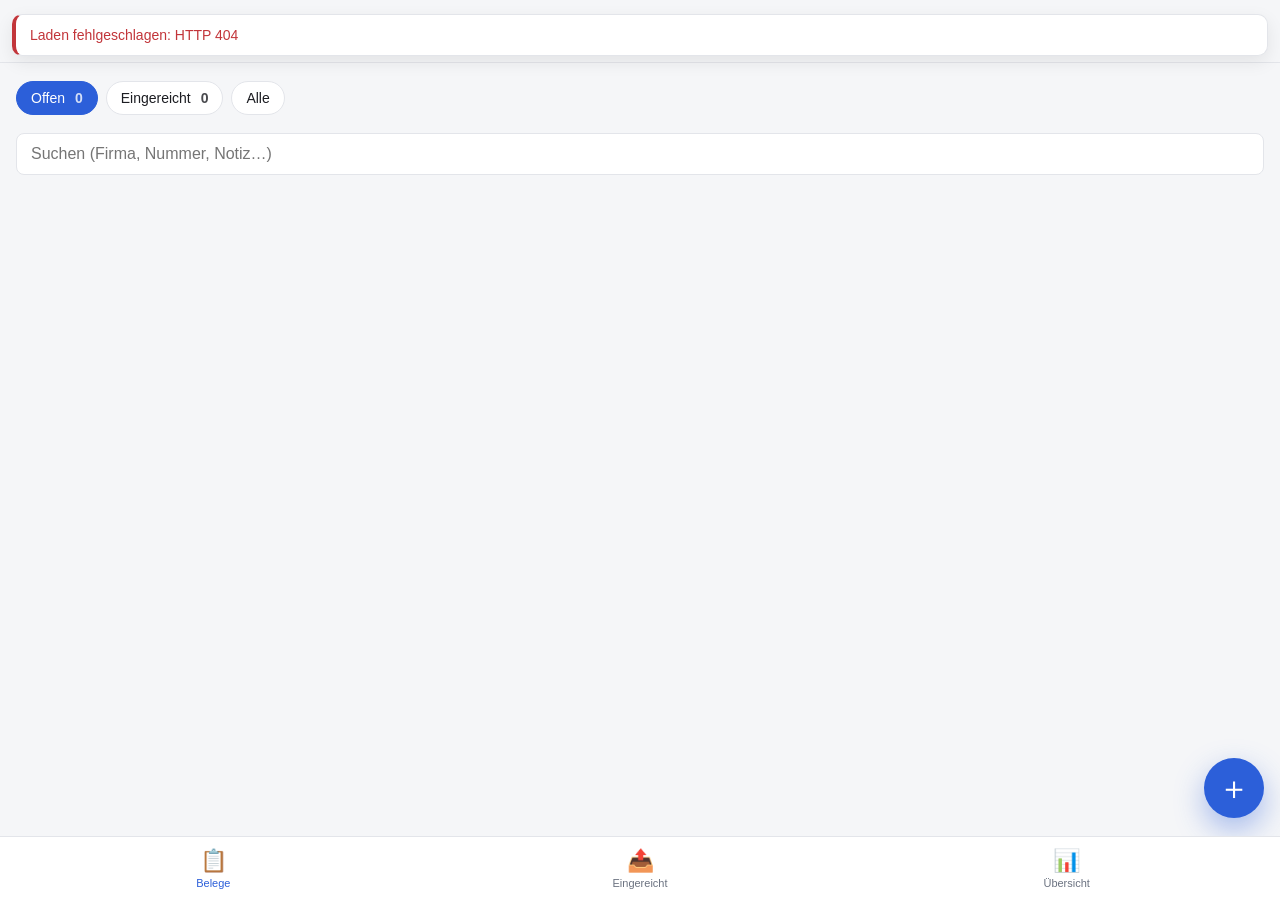
==== static/index.html @ a6da04b7 "Explicit Tesseract/Claude buttons with diff preview The single 'Neu erkennen' button was opaque abou" ====
<!doctype html>
<html lang="de">
<head>
  <meta charset="utf-8">
  <meta name="viewport" content="width=device-width, initial-scale=1, viewport-fit=cover, user-scalable=no">
  <meta name="theme-color" content="#2c5fd9">
  <link rel="manifest" href="/manifest.webmanifest">
  <link rel="apple-touch-icon" href="/static/icons/icon-192.png">
  <meta name="apple-mobile-web-app-capable" content="yes">
  <meta name="apple-mobile-web-app-status-bar-style" content="default">
  <meta name="apple-mobile-web-app-title" content="Sammelmappe">
  <title>Sammelmappe</title>
  <link rel="stylesheet" href="/static/style.css">
</head>
<body>
<div class="app-shell">

  <!-- Tab: Rechnungen -->
  <section id="tab-invoices">
    <header class="appbar">
      <h1>Belege</h1>
      <div class="appbar-actions">
        <button class="iconbtn" id="settings-btn" title="Einstellungen" aria-label="Einstellungen">⚙</button>
        <form action="/api/auth/logout" method="POST" style="margin:0">
          <button class="iconbtn" type="submit" title="Abmelden" aria-label="Abmelden">⎋</button>
        </form>
      </div>
    </header>
    <div class="tab-content">
      <div class="chips" role="tablist">
        <button class="chip" data-filter="open" aria-pressed="true">Offen <span class="count" id="count-open">0</span></button>
        <button class="chip" data-filter="submitted" aria-pressed="false">Eingereicht <span class="count" id="count-submitted">0</span></button>
        <button class="chip" data-filter="all" aria-pressed="false">Alle</button>
      </div>
      <input type="search" class="search" id="search" placeholder="Suchen (Firma, Nummer, Notiz…)">
      <div id="invoice-list" class="card-list"></div>
      <div id="empty-state" class="empty hidden">
        <h2>Noch keine Belege</h2>
        <p>Tippe unten rechts auf 📷 und fotografiere deinen ersten Beleg.</p>
      </div>
    </div>
  </section>

  <!-- Tab: Eingereicht -->
  <section id="tab-submissions" class="hidden">
    <header class="appbar">
      <h1>Eingereicht</h1>
    </header>
    <div class="tab-content">
      <div id="submissions-list"></div>
      <div id="submissions-empty" class="empty hidden">
        <h2>Noch keine Einreichungen</h2>
        <p>Sobald du Rechnungen exportierst, erscheinen sie hier.</p>
      </div>
    </div>
  </section>

  <!-- Tab: Statistik -->
  <section id="tab-stats" class="hidden">
    <header class="appbar">
      <h1>Übersicht</h1>
    </header>
    <div class="tab-content">
      <div class="stats-grid" id="stats-grid"></div>
      <h3 style="margin:18px 0 8px;font-size:14px;color:var(--text-muted);text-transform:uppercase;letter-spacing:.04em;">Kategorien</h3>
      <div id="stats-categories" class="card-list"></div>
    </div>
  </section>

</div>

<!-- Selection bar (appears when items are selected) -->
<div class="selbar" id="selbar">
  <div class="info">
    <div class="count"><span id="sel-count">0</span> ausgewählt</div>
    <div class="sum" id="sel-sum">0,00 €</div>
  </div>
  <button class="secondary" id="sel-clear">Abwählen</button>
  <button id="sel-export">Exportieren</button>
</div>

<!-- FAB capture -->
<button class="fab" id="fab" title="Beleg erfassen" aria-label="Beleg erfassen">＋</button>
<input type="file" id="capture-cam"     accept="image/*"                 capture="environment" multiple class="hidden">
<input type="file" id="capture-library" accept="image/*"                                       multiple class="hidden">
<input type="file" id="capture-file"    accept="image/*,application/pdf"                       multiple class="hidden">

<!-- Upload action sheet -->
<div class="modal-backdrop" id="modal-upload">
  <div class="modal sheet">
    <div class="grabber"></div>
    <h2>Beleg hinzufügen</h2>
    <div class="sheet-options">
      <button class="sheet-btn" data-action="camera">
        <span class="ico">📷</span>
        <span class="lbl"><b>Foto aufnehmen</b><small>Kamera direkt öffnen</small></span>
      </button>
      <button class="sheet-btn" data-action="library">
        <span class="ico">🖼️</span>
        <span class="lbl"><b>Aus Mediathek</b><small>Bild aus der Fotos-App wählen</small></span>
      </button>
      <button class="sheet-btn" data-action="file">
        <span class="ico">📄</span>
        <span class="lbl"><b>Datei wählen</b><small>PDF aus Mail, iCloud, Downloads…</small></span>
      </button>
    </div>
    <div class="modal-actions">
      <button id="upload-cancel">Abbrechen</button>
    </div>
  </div>
</div>

<!-- Bottom tab bar -->
<nav class="tabbar">
  <button data-tab="invoices" aria-current="page"><span class="icon">📋</span>Belege</button>
  <button data-tab="submissions"><span class="icon">📤</span>Eingereicht</button>
  <button data-tab="stats"><span class="icon">📊</span>Übersicht</button>
</nav>

<!-- Edit modal -->
<div class="modal-backdrop" id="modal-edit">
  <div class="modal">
    <div class="grabber"></div>
    <h2>Beleg bearbeiten</h2>
    <img id="edit-preview" class="preview-img tappable" alt="Tippen zum Vergrößern" src="">
    <div class="ocr-meta" id="edit-ocr-meta"></div>
    <div class="field"><label>Rechnungssteller</label><input id="edit-vendor"></div>
    <div class="field-row">
      <div class="field"><label>Betrag (€)</label><input id="edit-amount" inputmode="decimal" type="text"></div>
      <div class="field"><label>Datum</label><input id="edit-date" type="date"></div>
    </div>
    <div class="field-row">
      <div class="field"><label>Rechnungsnummer</label><input id="edit-number"></div>
      <div class="field"><label>Kategorie</label>
        <select id="edit-category">
          <option value="">—</option>
          <option>Material</option>
          <option>Handwerker</option>
          <option>Sanitär</option>
          <option>Elektro</option>
          <option>Heizung</option>
          <option>Fenster/Türen</option>
          <option>Boden</option>
          <option>Dach</option>
          <option>Garten/Außen</option>
          <option>Planung/Architekt</option>
          <option>Gebühren/Behörde</option>
          <option>Sonstiges</option>
        </select>
      </div>
    </div>
    <div class="field"><label>Notiz</label><textarea id="edit-notes" placeholder="optional"></textarea></div>

    <div class="modal-actions">
      <button id="edit-cancel">Abbrechen</button>
      <button id="edit-save" class="primary">Speichern</button>
    </div>

    <div class="modal-section">
      <div class="modal-section-label">Aktionen</div>
      <div class="action-row">
        <button id="edit-view" class="ghost"><span>👁</span> Anzeigen</button>
      </div>
      <div class="modal-section-label" style="margin-top:14px">Neu erkennen (Vergleich)</div>
      <div class="action-row">
        <button id="edit-reocr-tesseract" class="ghost"><span>🔄</span> Tesseract</button>
        <button id="edit-reocr-claude" class="ghost claude" data-needs-key="true"><span>✨</span> Claude</button>
      </div>
      <div class="hint" id="reocr-hint" style="margin-top:-4px"></div>

      <!-- Preview / diff panel (hidden until a re-OCR runs) -->
      <div id="reocr-diff" class="diff-panel hidden">
        <div class="diff-header">
          <strong id="diff-engine-label">—</strong>
          <span class="diff-meta" id="diff-meta">—</span>
        </div>
        <div class="diff-rows" id="diff-rows"></div>
        <div class="action-row">
          <button id="diff-discard" class="ghost">Verwerfen</button>
          <button id="diff-apply" class="primary-ghost">Übernehmen</button>
        </div>
      </div>

      <div class="modal-section-label" style="margin-top:14px">Datei</div>
      <div class="action-row">
        <a id="edit-download" href="" target="_blank" class="ghost-link">📎 Original herunterladen</a>
      </div>
      <div class="action-row">
        <button id="edit-delete" class="danger-row">🗑 Beleg löschen</button>
      </div>
    </div>
  </div>
</div>

<!-- Fullscreen viewer -->
<div class="viewer" id="viewer">
  <button class="viewer-close" id="viewer-close" aria-label="Schließen">✕</button>
  <img id="viewer-img" alt="">
</div>

<!-- Settings modal -->
<div class="modal-backdrop" id="modal-settings">
  <div class="modal">
    <div class="grabber"></div>
    <h2>Einstellungen</h2>

    <div class="modal-section-label">OCR-Fallback (Claude Vision)</div>
    <p class="hint">Bei niedriger Tesseract-Konfidenz oder fehlendem Betrag schickt die App das Foto an Claude. Wenn du den Key hier setzt, ist das System sofort aktiv (kein Restart nötig).</p>
    <div class="field"><label>Anthropic API Key</label>
      <input id="set-anthropic-key" type="password" placeholder="sk-ant-…" autocomplete="off">
    </div>
    <div class="status-row" id="set-status">—</div>
    <div class="action-row">
      <button id="set-test" class="ghost">Verbindung testen</button>
      <button id="set-clear" class="ghost">Key entfernen</button>
    </div>

    <div class="modal-section">
      <div class="modal-section-label">Erweitert</div>
      <div class="field-row">
        <div class="field"><label>Claude-Modell</label>
          <input id="set-model" type="text" placeholder="claude-haiku-4-5-20251001">
        </div>
        <div class="field"><label>OCR-Threshold</label>
          <input id="set-threshold" type="number" step="0.05" min="0" max="1">
        </div>
      </div>
    </div>

    <div class="modal-actions">
      <button id="set-cancel">Schließen</button>
      <button id="set-save" class="primary">Speichern</button>
    </div>
  </div>
</div>

<!-- Export modal -->
<div class="modal-backdrop" id="modal-export">
  <div class="modal">
    <div class="grabber"></div>
    <h2>Export für Sparda MyBaufi</h2>
    <p style="color:var(--text-muted);font-size:14px;margin:0 0 10px;">
      Es werden <span id="exp-count">0</span> Belege als ZIP gepackt — inkl. Übersicht (CSV).
      Die Belege werden anschließend als „Eingereicht" markiert.
    </p>
    <div class="field"><label>Bezeichnung (optional)</label>
      <input id="exp-label" placeholder="z. B. Tranche 3, Mai 2026">
    </div>
    <label style="display:flex;gap:8px;align-items:center;font-size:14px;margin:6px 0 12px">
      <input type="checkbox" id="exp-mark" checked> Nach dem Export als „Eingereicht" markieren
    </label>
    <div style="background:var(--bg-elev-2);padding:12px;border-radius:10px;margin-bottom:12px;">
      <div style="font-size:12px;color:var(--text-muted)">Gesamtsumme</div>
      <div style="font-size:24px;font-weight:800" id="exp-sum">0,00 €</div>
    </div>
    <div class="modal-actions">
      <button id="exp-cancel">Abbrechen</button>
      <button id="exp-confirm" class="primary">ZIP erstellen</button>
    </div>
  </div>
</div>

<div class="toast-stack" id="toasts"></div>

<script src="/static/app.js"></script>
<script>
  if ('serviceWorker' in navigator) {
    window.addEventListener('load', () => {
      navigator.serviceWorker.register('/sw.js').catch(() => {});
    });
  }
</script>
</body>
</html>
---- static/style.css ----
:root {
  --bg: #f5f6f8;
  --bg-elev: #ffffff;
  --bg-elev-2: #f0f1f4;
  --text: #1c1d22;
  --text-muted: #6b7280;
  --border: #e3e5ea;
  --accent: #2c5fd9;
  --accent-soft: #e1ebff;
  --success: #1f9d55;
  --success-soft: #d6f3df;
  --warning: #c97a00;
  --warning-soft: #fff1d6;
  --danger: #c2353a;
  --danger-soft: #ffe2e3;
  --shadow-sm: 0 1px 2px rgba(0,0,0,.04), 0 1px 3px rgba(0,0,0,.06);
  --shadow-md: 0 6px 18px rgba(0,0,0,.08);
  --radius: 14px;
  --radius-sm: 8px;
  --tab-h: 64px;
  --safe-bottom: env(safe-area-inset-bottom, 0px);
  --safe-top: env(safe-area-inset-top, 0px);
}

@media (prefers-color-scheme: dark) {
  :root {
    --bg: #15171c;
    --bg-elev: #1f222a;
    --bg-elev-2: #272a33;
    --text: #f0f2f6;
    --text-muted: #9aa0aa;
    --border: #2f333e;
    --accent: #5f8bff;
    --accent-soft: #1f2a47;
    --success-soft: #1a3a26;
    --warning-soft: #3a2c10;
    --danger-soft: #3a1d1e;
    --shadow-sm: 0 1px 2px rgba(0,0,0,.4);
    --shadow-md: 0 8px 24px rgba(0,0,0,.5);
  }
}

* { box-sizing: border-box; }

html, body {
  margin: 0;
  background: var(--bg);
  color: var(--text);
  font-family: -apple-system, BlinkMacSystemFont, "SF Pro Text", "Segoe UI", Roboto, Helvetica, Arial, sans-serif;
  -webkit-font-smoothing: antialiased;
  font-size: 16px;
  overscroll-behavior-y: contain;
}

body {
  min-height: 100vh;
  padding-top: var(--safe-top);
}

button, input, select, textarea {
  font: inherit;
  color: inherit;
}

a { color: var(--accent); text-decoration: none; }

/* --- Auth pages -------------------------------------------------------- */

.auth-card {
  max-width: 380px;
  margin: 12vh auto 0;
  padding: 28px 24px;
  background: var(--bg-elev);
  border-radius: var(--radius);
  box-shadow: var(--shadow-md);
}
.auth-card h1 {
  margin: 0 0 4px;
  font-size: 22px;
  font-weight: 700;
  letter-spacing: -0.01em;
}
.auth-card p {
  margin: 0 0 22px;
  color: var(--text-muted);
  font-size: 14px;
}
.auth-form { display: flex; flex-direction: column; gap: 12px; }
.auth-form input {
  height: 46px;
  padding: 0 14px;
  background: var(--bg-elev-2);
  border: 1px solid var(--border);
  border-radius: var(--radius-sm);
  font-size: 16px;
}
.auth-form button {
  height: 46px;
  background: var(--accent);
  color: white;
  border: 0;
  border-radius: var(--radius-sm);
  font-weight: 600;
  cursor: pointer;
}
.auth-form button:active { transform: translateY(1px); }
.error { color: var(--danger); font-size: 14px; margin-top: 4px; min-height: 18px; }

/* --- App shell --------------------------------------------------------- */

.app-shell {
  padding-bottom: calc(var(--tab-h) + var(--safe-bottom) + 12px);
}

.appbar {
  position: sticky;
  top: 0;
  z-index: 10;
  background: var(--bg);
  padding: 14px 16px 10px;
  display: flex;
  align-items: center;
  justify-content: space-between;
  border-bottom: 1px solid var(--border);
}
.appbar h1 {
  margin: 0;
  font-size: 18px;
  font-weight: 700;
  letter-spacing: -0.01em;
}
.appbar .iconbtn {
  width: 38px; height: 38px;
  border-radius: 50%;
  background: var(--bg-elev);
  border: 1px solid var(--border);
  display: grid; place-items: center;
  cursor: pointer;
  font-size: 16px;
}
.appbar-actions { display: flex; gap: 8px; align-items: center; }

.tab-content { padding: 14px 16px 16px; }

/* Filter chips */

.chips {
  display: flex;
  gap: 8px;
  overflow-x: auto;
  margin: 0 -16px 14px;
  padding: 4px 16px 4px;
  scrollbar-width: none;
}
.chips::-webkit-scrollbar { display: none; }
.chip {
  flex: 0 0 auto;
  padding: 8px 14px;
  border-radius: 999px;
  border: 1px solid var(--border);
  background: var(--bg-elev);
  font-size: 14px;
  font-weight: 500;
  cursor: pointer;
  white-space: nowrap;
}
.chip[aria-pressed="true"] {
  background: var(--accent);
  border-color: var(--accent);
  color: white;
}
.chip .count {
  margin-left: 6px;
  opacity: .8;
  font-weight: 600;
}

.search {
  width: 100%;
  height: 42px;
  padding: 0 14px;
  background: var(--bg-elev);
  border: 1px solid var(--border);
  border-radius: var(--radius-sm);
  font-size: 16px;
  margin-bottom: 12px;
}

/* Invoice cards */

.card-list { display: flex; flex-direction: column; gap: 10px; }

.card {
  display: grid;
  grid-template-columns: 56px 1fr auto;
  gap: 12px;
  align-items: center;
  padding: 12px;
  background: var(--bg-elev);
  border: 1px solid var(--border);
  border-radius: var(--radius);
  box-shadow: var(--shadow-sm);
  position: relative;
  cursor: pointer;
}
.card.selected {
  border-color: var(--accent);
  background: var(--accent-soft);
}
.card .thumb {
  width: 56px; height: 56px;
  border-radius: 10px;
  background: var(--bg-elev-2);
  background-size: cover;
  background-position: center;
  flex: none;
  overflow: hidden;
  position: relative;
}
.card .thumb .placeholder {
  position: absolute; inset: 0;
  display: grid; place-items: center;
  font-size: 22px;
  color: var(--text-muted);
}
.card .meta { min-width: 0; }
.card .vendor {
  font-weight: 600;
  font-size: 15px;
  white-space: nowrap;
  overflow: hidden;
  text-overflow: ellipsis;
  margin: 0 0 3px;
}
.card .sub {
  font-size: 12.5px;
  color: var(--text-muted);
  display: flex;
  gap: 8px;
  flex-wrap: wrap;
}
.card .right { text-align: right; display: flex; flex-direction: column; align-items: flex-end; gap: 6px;}
.card .amount {
  font-weight: 700;
  font-size: 16px;
  font-variant-numeric: tabular-nums;
}
.card .badge {
  font-size: 10.5px;
  font-weight: 700;
  text-transform: uppercase;
  letter-spacing: .03em;
  padding: 2px 7px;
  border-radius: 6px;
  background: var(--warning-soft);
  color: var(--warning);
}
.card .badge.submitted { background: var(--success-soft); color: var(--success); }
.card .badge.low-conf { background: var(--warning-soft); color: var(--warning); }
.card .badge.no-amount { background: var(--danger-soft); color: var(--danger); }

.empty {
  padding: 50px 20px;
  text-align: center;
  color: var(--text-muted);
}
.empty h2 { margin: 0 0 8px; color: var(--text); font-size: 17px; }

/* Selection bar */

.selbar {
  position: fixed;
  left: 12px;
  right: 12px;
  bottom: calc(var(--tab-h) + var(--safe-bottom) + 10px);
  background: var(--bg-elev);
  border: 1px solid var(--border);
  border-radius: var(--radius);
  box-shadow: var(--shadow-md);
  padding: 10px 12px;
  display: flex;
  align-items: center;
  gap: 10px;
  transform: translateY(180%);
  transition: transform .2s ease;
  z-index: 12;
}
.selbar.visible { transform: translateY(0); }
.selbar .info { flex: 1; min-width: 0; }
.selbar .count { font-size: 12.5px; color: var(--text-muted); }
.selbar .sum { font-weight: 800; font-size: 18px; font-variant-numeric: tabular-nums; }
.selbar button {
  background: var(--accent);
  color: white;
  border: 0;
  padding: 10px 16px;
  border-radius: 10px;
  font-weight: 700;
  cursor: pointer;
}
.selbar button.secondary {
  background: var(--bg-elev-2);
  color: var(--text);
}

/* Bottom tab bar */

.tabbar {
  position: fixed;
  left: 0; right: 0; bottom: 0;
  height: calc(var(--tab-h) + var(--safe-bottom));
  padding-bottom: var(--safe-bottom);
  background: var(--bg-elev);
  border-top: 1px solid var(--border);
  display: flex;
  z-index: 15;
}
.tabbar button {
  flex: 1;
  background: none;
  border: 0;
  color: var(--text-muted);
  display: flex;
  flex-direction: column;
  align-items: center;
  justify-content: center;
  gap: 3px;
  font-size: 11px;
  cursor: pointer;
}
.tabbar button .icon { font-size: 22px; }
.tabbar button[aria-current="page"] { color: var(--accent); }

/* FAB camera button */

.fab {
  position: fixed;
  right: 16px;
  bottom: calc(var(--tab-h) + var(--safe-bottom) + 18px);
  width: 60px; height: 60px;
  border-radius: 50%;
  background: var(--accent);
  color: white;
  border: 0;
  font-size: 32px;
  font-weight: 300;
  line-height: 1;
  display: grid; place-items: center;
  box-shadow: 0 12px 30px rgba(44,95,217,.4);
  cursor: pointer;
  z-index: 14;
}
.fab:active { transform: scale(0.96); }
.fab.busy { background: var(--text-muted); }

/* Modal */

.modal-backdrop {
  position: fixed;
  inset: 0;
  background: rgba(0,0,0,.5);
  display: none;
  align-items: flex-end;
  z-index: 30;
}
.modal-backdrop.visible { display: flex; }
.modal {
  width: 100%;
  max-height: 92vh;
  background: var(--bg-elev);
  border-radius: 18px 18px 0 0;
  overflow: auto;
  padding: 14px 16px calc(20px + var(--safe-bottom));
  animation: slideUp .22s ease;
}
@media (min-width: 720px) {
  .modal-backdrop { align-items: center; }
  .modal { max-width: 520px; margin: 0 auto; border-radius: 18px; }
}
@keyframes slideUp { from { transform: translateY(40px); opacity: 0; } to { transform: translateY(0); opacity: 1; } }

.modal h2 { margin: 6px 0 14px; font-size: 18px; }
.modal .grabber {
  width: 40px; height: 4px; border-radius: 2px;
  background: var(--border);
  margin: 0 auto 8px;
}
.field { display: flex; flex-direction: column; gap: 4px; margin-bottom: 12px; }
.field label { font-size: 12.5px; color: var(--text-muted); font-weight: 600; }
.field input, .field select, .field textarea {
  padding: 10px 12px;
  background: var(--bg-elev-2);
  border: 1px solid var(--border);
  border-radius: var(--radius-sm);
  font-size: 16px;
}
.field textarea { min-height: 70px; resize: vertical; }
.field-row { display: grid; grid-template-columns: 1fr 1fr; gap: 10px; }

.modal-actions {
  display: flex;
  gap: 10px;
  margin-top: 12px;
}
.modal-actions button {
  flex: 1;
  height: 44px;
  border-radius: 10px;
  border: 1px solid var(--border);
  background: var(--bg-elev-2);
  color: var(--text);
  font-weight: 600;
  cursor: pointer;
}
.modal-actions button.primary {
  background: var(--accent);
  color: white;
  border-color: var(--accent);
}
.modal-actions button.danger {
  background: var(--danger-soft);
  color: var(--danger);
  border-color: transparent;
}

.preview-img {
  max-width: 100%;
  max-height: 240px;
  object-fit: contain;
  border-radius: 10px;
  margin-bottom: 12px;
  background: var(--bg-elev-2);
}
.preview-img.tappable { cursor: zoom-in; }

.ocr-meta {
  font-size: 12px;
  color: var(--text-muted);
  margin: 0 0 14px;
  padding: 6px 10px;
  background: var(--bg-elev-2);
  border-radius: 6px;
  display: flex;
  justify-content: space-between;
  gap: 8px;
}
.ocr-meta strong { font-weight: 600; color: var(--text); }

.modal-section {
  margin-top: 18px;
  padding-top: 14px;
  border-top: 1px solid var(--border);
}
.modal-section-label {
  font-size: 11.5px;
  color: var(--text-muted);
  text-transform: uppercase;
  letter-spacing: .05em;
  font-weight: 700;
  margin-bottom: 8px;
}
.action-row {
  display: flex;
  gap: 8px;
  margin-bottom: 8px;
}
.action-row button.ghost,
.action-row a.ghost-link {
  flex: 1;
  padding: 10px 12px;
  background: var(--bg-elev-2);
  border: 1px solid var(--border);
  border-radius: 10px;
  font-weight: 600;
  font-size: 14px;
  cursor: pointer;
  display: flex;
  align-items: center;
  justify-content: center;
  gap: 6px;
  color: var(--text);
  text-decoration: none;
  white-space: nowrap;
}
.action-row button.ghost:active { transform: scale(0.98); }
.action-row button.danger-row {
  flex: 1;
  padding: 10px 12px;
  background: var(--danger-soft);
  color: var(--danger);
  border: 1px solid transparent;
  border-radius: 10px;
  font-weight: 600;
  font-size: 14px;
  cursor: pointer;
}
.action-row button.ghost.claude {
  background: linear-gradient(180deg, rgba(193,86,255,0.10), rgba(86,168,255,0.10));
  border-color: rgba(140,120,255,0.4);
}
.action-row button.ghost:disabled {
  opacity: 0.45;
  cursor: not-allowed;
}
.action-row button.primary-ghost {
  flex: 1;
  padding: 10px 12px;
  background: var(--accent);
  color: white;
  border: 1px solid var(--accent);
  border-radius: 10px;
  font-weight: 600;
  font-size: 14px;
  cursor: pointer;
}

/* Diff panel for re-OCR preview */
.diff-panel {
  margin-top: 10px;
  background: var(--bg-elev-2);
  border: 1px solid var(--border);
  border-radius: 12px;
  padding: 12px;
}
.diff-header {
  display: flex;
  justify-content: space-between;
  align-items: center;
  margin-bottom: 10px;
  font-size: 14px;
}
.diff-meta { font-size: 12px; color: var(--text-muted); }
.diff-rows {
  display: flex;
  flex-direction: column;
  gap: 8px;
  margin-bottom: 12px;
}
.diff-row {
  background: var(--bg-elev);
  border-radius: 8px;
  padding: 8px 10px;
  font-size: 13.5px;
  border: 1px solid transparent;
}
.diff-row.changed { border-color: rgba(44,95,217,0.4); }
.diff-row .label {
  font-size: 11px;
  color: var(--text-muted);
  font-weight: 600;
  text-transform: uppercase;
  letter-spacing: .03em;
  margin-bottom: 2px;
}
.diff-row .vals {
  display: grid;
  grid-template-columns: 1fr auto 1fr;
  gap: 8px;
  align-items: center;
}
.diff-row .old {
  color: var(--text-muted);
  text-decoration: line-through;
  font-variant-numeric: tabular-nums;
  word-break: break-word;
  text-align: right;
}
.diff-row .arrow { color: var(--text-muted); font-size: 14px; }
.diff-row .new {
  font-weight: 600;
  font-variant-numeric: tabular-nums;
  word-break: break-word;
}
.diff-row.changed .new { color: var(--accent); }
.diff-row .same { color: var(--text-muted); font-style: italic; grid-column: 1 / -1; text-align: center; }

.status-row {
  font-size: 13px;
  color: var(--text-muted);
  margin: -4px 0 10px;
  padding: 6px 0;
}
.status-row.ok    { color: var(--success); }
.status-row.warn  { color: var(--warning); }
.status-row.err   { color: var(--danger); }

.hint {
  font-size: 13px;
  color: var(--text-muted);
  margin: 0 0 12px;
  line-height: 1.4;
}

/* Fullscreen viewer */

.viewer {
  position: fixed;
  inset: 0;
  background: rgba(0,0,0,0.96);
  display: none;
  align-items: center;
  justify-content: center;
  z-index: 60;
  padding: 0;
}
.viewer.visible { display: flex; }
.viewer img {
  max-width: 100%;
  max-height: 100%;
  object-fit: contain;
  touch-action: pinch-zoom;
}
.viewer-close {
  position: fixed;
  top: calc(var(--safe-top) + 16px);
  right: 16px;
  width: 40px; height: 40px;
  border-radius: 50%;
  background: rgba(255,255,255,0.14);
  color: white;
  border: 0;
  font-size: 20px;
  cursor: pointer;
  z-index: 61;
}
.viewer-close:active { background: rgba(255,255,255,0.25); }

/* Toast */

.toast-stack {
  position: fixed;
  left: 12px; right: 12px;
  top: calc(var(--safe-top) + 10px);
  display: flex;
  flex-direction: column;
  gap: 8px;
  z-index: 50;
  pointer-events: none;
}
.toast {
  background: var(--bg-elev);
  border: 1px solid var(--border);
  border-radius: 10px;
  padding: 12px 14px;
  box-shadow: var(--shadow-md);
  font-size: 14px;
  animation: toastIn .25s ease;
  pointer-events: auto;
}
.toast.success { border-left: 4px solid var(--success); }
.toast.error { border-left: 4px solid var(--danger); }
.toast.warn { border-left: 4px solid var(--warning); }
@keyframes toastIn { from { transform: translateY(-12px); opacity: 0; } to { transform: translateY(0); opacity: 1; } }

/* Submissions */

.sub-card {
  padding: 14px;
  background: var(--bg-elev);
  border: 1px solid var(--border);
  border-radius: var(--radius);
  margin-bottom: 10px;
}
.sub-card .title { font-weight: 700; }
.sub-card .meta-row {
  display: flex; justify-content: space-between; gap: 8px;
  margin-top: 4px;
  font-size: 13px;
  color: var(--text-muted);
}
.sub-card .actions { display: flex; gap: 8px; margin-top: 10px; }
.sub-card a, .sub-card button {
  flex: 1;
  text-align: center;
  height: 38px;
  border: 1px solid var(--border);
  background: var(--bg-elev-2);
  border-radius: 8px;
  display: grid; place-items: center;
  font-weight: 600;
  cursor: pointer;
  text-decoration: none;
  color: var(--text);
  font-size: 14px;
}
.sub-card a.primary { background: var(--accent); border-color: var(--accent); color: white; }

/* Drag-and-drop drop zone overlay (desktop) */
.dropzone-active::after {
  content: "Hier ablegen, um hochzuladen";
  position: fixed; inset: 0;
  background: rgba(44,95,217,.16);
  border: 3px dashed var(--accent);
  display: grid; place-items: center;
  font-weight: 700;
  font-size: 18px;
  color: var(--accent);
  z-index: 100;
  pointer-events: none;
}

.hidden { display: none !important; }

/* Upload action sheet */

.sheet .sheet-options {
  display: flex;
  flex-direction: column;
  gap: 8px;
  margin-bottom: 14px;
}
.sheet-btn {
  display: flex;
  align-items: center;
  gap: 14px;
  padding: 14px;
  background: var(--bg-elev-2);
  border: 1px solid var(--border);
  border-radius: var(--radius-sm);
  cursor: pointer;
  text-align: left;
  color: var(--text);
  width: 100%;
}
.sheet-btn:active { transform: scale(0.98); }
.sheet-btn .ico {
  font-size: 28px;
  flex: 0 0 44px;
  text-align: center;
}
.sheet-btn .lbl { display: flex; flex-direction: column; gap: 2px; min-width: 0; }
.sheet-btn .lbl b { font-size: 15px; font-weight: 600; }
.sheet-btn .lbl small { font-size: 12.5px; color: var(--text-muted); font-weight: 400; }

/* Stats blocks */
.stats-grid {
  display: grid;
  grid-template-columns: 1fr 1fr;
  gap: 10px;
  margin-bottom: 16px;
}
.stat {
  padding: 14px;
  background: var(--bg-elev);
  border: 1px solid var(--border);
  border-radius: var(--radius);
}
.stat .label { font-size: 12px; color: var(--text-muted); font-weight: 600; text-transform: uppercase; letter-spacing: .04em; }
.stat .value { font-size: 22px; font-weight: 800; margin-top: 4px; font-variant-numeric: tabular-nums; }
.stat.success { background: var(--success-soft); border-color: transparent; }
.stat.success .value { color: var(--success); }
.stat.warn { background: var(--warning-soft); border-color: transparent; }
.stat.warn .value { color: var(--warning); }

.spinner {
  width: 16px; height: 16px;
  border: 2px solid var(--border);
  border-top-color: var(--accent);
  border-radius: 50%;
  animation: spin 0.8s linear infinite;
  display: inline-block;
  vertical-align: -3px;
}
@keyframes spin { to { transform: rotate(360deg); } }
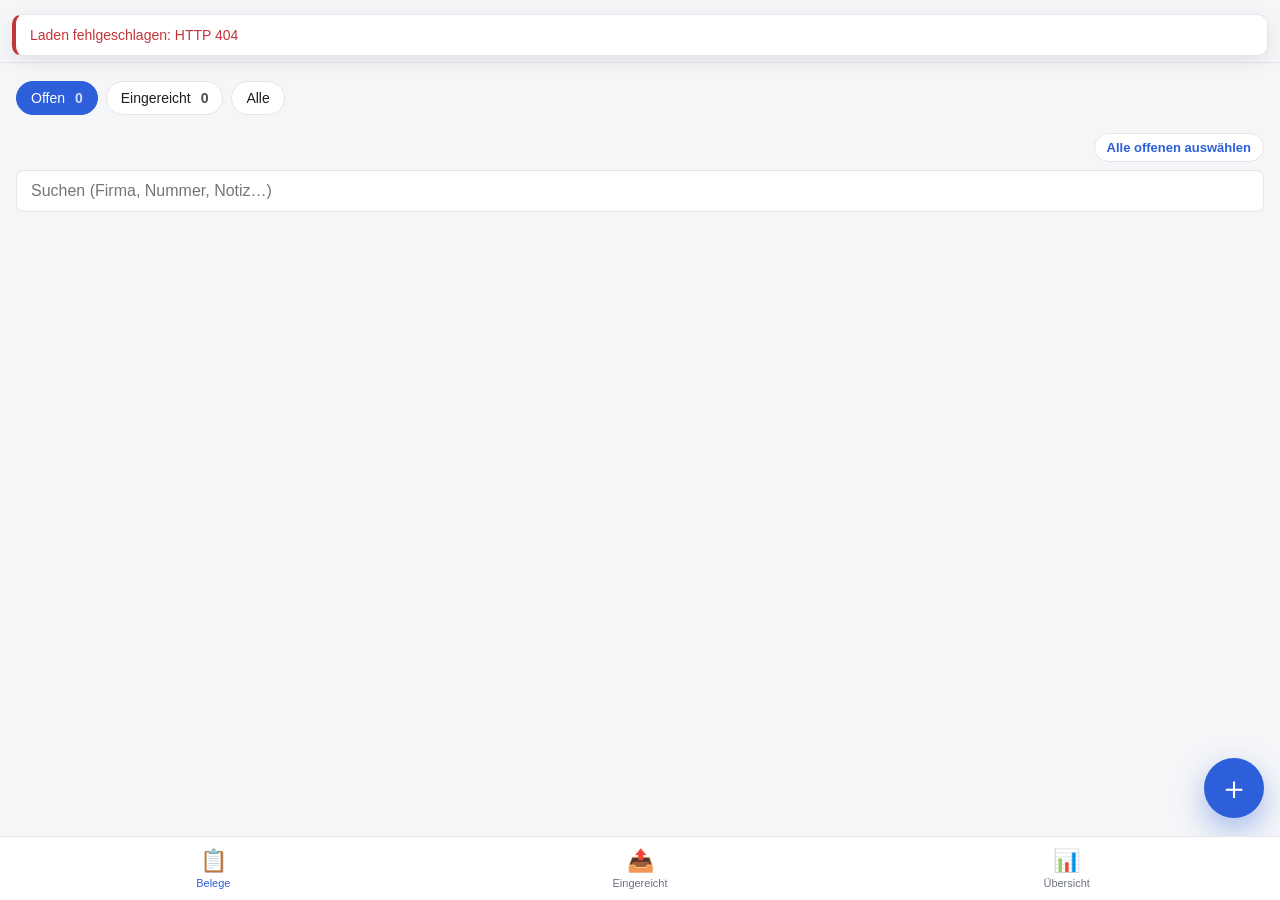
==== commit b6fee27d: "feat(ui): 'Alle offenen auswählen'-Button + 'Öffnen'-Button (Einfachklick) Christin-Feature (Fronten" ====
--- a/static/index.html
+++ b/static/index.html
@@ -32,6 +32,9 @@
         <button class="chip" data-filter="submitted" aria-pressed="false">Eingereicht <span class="count" id="count-submitted">0</span></button>
         <button class="chip" data-filter="all" aria-pressed="false">Alle</button>
       </div>
+      <div class="list-actions">
+        <button class="chip-action" id="select-all-open" type="button">Alle offenen auswählen</button>
+      </div>
       <input type="search" class="search" id="search" placeholder="Suchen (Firma, Nummer, Notiz…)">
       <div id="invoice-list" class="card-list"></div>
       <div id="empty-state" class="empty hidden">
@@ -64,6 +67,8 @@
       <div class="stats-grid" id="stats-grid"></div>
       <h3 style="margin:18px 0 8px;font-size:14px;color:var(--text-muted);text-transform:uppercase;letter-spacing:.04em;">Kategorien</h3>
       <div id="stats-categories" class="card-list"></div>
+      <h3 style="margin:18px 0 8px;font-size:14px;color:var(--text-muted);text-transform:uppercase;letter-spacing:.04em;">§ 35a Handwerkerbonus</h3>
+      <div id="stats-35a"></div>
     </div>
   </section>
 
@@ -124,6 +129,7 @@
     <h2>Beleg bearbeiten</h2>
     <img id="edit-preview" class="preview-img tappable" alt="Tippen zum Vergrößern" src="">
     <div class="ocr-meta" id="edit-ocr-meta"></div>
+    <div class="edit-lines hidden" id="edit-lines"></div>
     <div class="field"><label>Rechnungssteller</label><input id="edit-vendor"></div>
     <div class="field-row">
       <div class="field"><label>Betrag (€)</label><input id="edit-amount" inputmode="decimal" type="text"></div>
@@ -151,6 +157,26 @@
     </div>
     <div class="field"><label>Notiz</label><textarea id="edit-notes" placeholder="optional"></textarea></div>
 
+    <details class="edit-35a">
+      <summary>§ 35a Handwerkerbonus (optional)</summary>
+      <div class="field-row">
+        <div class="field"><label>Arbeitskosten-Anteil (€)</label>
+          <input id="edit-labor" inputmode="decimal" type="text" placeholder="nur Lohn, kein Material">
+        </div>
+        <div class="field"><label>Zahlungsart</label>
+          <select id="edit-payment-method">
+            <option value="">—</option>
+            <option value="transfer">Überweisung</option>
+            <option value="cash">Bar</option>
+          </select>
+        </div>
+      </div>
+      <div class="field"><label>Zahlungsdatum</label><input id="edit-payment-date" type="date"></div>
+      <p class="hint">Nur der <b>Arbeitskosten-Anteil</b> (Lohn/Maschine/Fahrt) zählt für § 35a — nicht
+      Material. Nur <b>unbare</b> Zahlung wird anerkannt; das Zahlungsdatum bestimmt das Steuerjahr.
+      <em>Keine Steuerberatung.</em></p>
+    </details>
+
     <div class="modal-actions">
       <button id="edit-cancel">Abbrechen</button>
       <button id="edit-save" class="primary">Speichern</button>
@@ -206,6 +232,7 @@
 
     <div class="modal-section-label">OCR-Fallback (Claude Vision)</div>
     <p class="hint">Bei niedriger Tesseract-Konfidenz oder fehlendem Betrag schickt die App das Foto an Claude. Wenn du den Key hier setzt, ist das System sofort aktiv (kein Restart nötig).</p>
+    <p class="hint privacy-note">🔒 <b>Datenschutz:</b> Bei Claude-Nutzung wird das Belegbild an Anthropic (USA, Drittland) übertragen. Tesseract läuft rein lokal — ohne Key bleibt alles auf diesem Gerät. Für rein privaten Eigengebrauch i.d.R. unkritisch; als Unternehmer ggf. kommerzielles Anthropic-Konto mit AVV nutzen. <em>Keine Rechtsberatung.</em></p>
     <div class="field"><label>Anthropic API Key</label>
       <input id="set-anthropic-key" type="password" placeholder="sk-ant-…" autocomplete="off">
     </div>
@@ -213,6 +240,19 @@
     <div class="action-row">
       <button id="set-test" class="ghost">Verbindung testen</button>
       <button id="set-clear" class="ghost">Key entfernen</button>
+    </div>
+
+    <div class="modal-section">
+      <label class="toggle-row" for="set-prefer-claude">
+        <span class="toggle-text">
+          <b>Claude bevorzugt verwenden</b>
+          <small>Bei Aktivierung läuft Claude zuerst, Tesseract greift nur ein wenn Claude einen Fehler wirft (kein Key, Timeout, Guthaben aus). Bessere Erkennung bei höherer Genauigkeit; ca. 1 Cent pro Beleg.</small>
+        </span>
+        <span class="toggle-switch">
+          <input type="checkbox" id="set-prefer-claude">
+          <span class="toggle-slider"></span>
+        </span>
+      </label>
     </div>
 
     <div class="modal-section">
@@ -225,6 +265,15 @@
           <input id="set-threshold" type="number" step="0.05" min="0" max="1">
         </div>
       </div>
+    </div>
+
+    <div class="modal-section">
+      <div class="modal-section-label">§ 35a Handwerkerbonus</div>
+      <p class="hint">Optional. Mit deinem <b>Einzugsdatum</b> schätzt die App in der Übersicht grob,
+      welche <b>Handwerker-Arbeitskosten</b> nach § 35a EStG absetzbar sein könnten. In der
+      <b>Neubauphase vor dem Einzug</b> ist § 35a i.d.R. nicht begünstigt (BMF 09.11.2016).
+      <em>Keine Steuerberatung.</em></p>
+      <div class="field"><label>Einzugsdatum</label><input id="set-move-in" type="date"></div>
     </div>
 
     <div class="modal-actions">
--- a/static/style.css
+++ b/static/style.css
@@ -238,8 +238,55 @@
   display: flex;
   gap: 8px;
   flex-wrap: wrap;
+  align-items: center;
+}
+.card .sub .kb {
+  background: var(--success-soft);
+  color: var(--success);
+  padding: 1px 6px;
+  border-radius: 5px;
+  font-size: 11px;
+  font-weight: 600;
+}
+.card .sub .erech {
+  background: var(--accent-soft);
+  color: var(--accent);
+  padding: 1px 6px;
+  border-radius: 5px;
+  font-size: 11px;
+  font-weight: 600;
 }
 .card .right { text-align: right; display: flex; flex-direction: column; align-items: flex-end; gap: 6px;}
+.card-open {
+  margin-top: 2px;
+  padding: 4px 10px;
+  border-radius: 999px;
+  border: 1px solid var(--border);
+  background: var(--bg-elev);
+  color: var(--accent);
+  font-size: 12px;
+  font-weight: 600;
+  cursor: pointer;
+  white-space: nowrap;
+}
+.card-open:hover { background: var(--accent-soft); }
+.card-open:active { transform: scale(0.97); }
+
+/* "Alle offenen auswählen" toolbar above the list */
+.list-actions { display: flex; justify-content: flex-end; margin: 2px 0 8px; }
+.chip-action {
+  padding: 6px 12px;
+  border-radius: 999px;
+  border: 1px solid var(--border);
+  background: var(--bg-elev);
+  color: var(--accent);
+  font-size: 13px;
+  font-weight: 600;
+  cursor: pointer;
+}
+.chip-action:hover { background: var(--accent-soft); }
+.chip-action:disabled { color: var(--text-muted); cursor: default; opacity: 0.6; }
+.chip-action:disabled:hover { background: var(--bg-elev); }
 .card .amount {
   font-weight: 700;
   font-size: 16px;
@@ -446,6 +493,47 @@
 }
 .ocr-meta strong { font-weight: 600; color: var(--text); }
 
+/* E-invoice line items (read-only positions table) */
+.edit-lines { margin: 0 0 14px; }
+.edit-lines .modal-section-label { margin-bottom: 6px; }
+.li-table {
+  width: 100%;
+  border-collapse: collapse;
+  font-size: 13px;
+  background: var(--bg-elev-2);
+  border-radius: var(--radius-sm);
+  overflow: hidden;
+}
+.li-table td {
+  padding: 7px 10px;
+  border-bottom: 1px solid var(--border);
+  vertical-align: top;
+}
+.li-table tr:last-child td { border-bottom: none; }
+.li-pos { color: var(--text-muted); width: 1%; white-space: nowrap; padding-right: 4px; }
+.li-desc { color: var(--text); }
+.li-desc .li-sub { display: block; color: var(--text-muted); font-size: 11px; margin-top: 2px; }
+.li-net { text-align: right; white-space: nowrap; font-variant-numeric: tabular-nums; color: var(--text); }
+
+/* § 35a edit section (collapsible) */
+.edit-35a { margin: 4px 0 14px; border: 1px solid var(--border); border-radius: var(--radius-sm); padding: 0 12px; }
+.edit-35a > summary { cursor: pointer; padding: 10px 0; font-weight: 600; font-size: 14px; color: var(--text); list-style-position: inside; }
+.edit-35a[open] > summary { border-bottom: 1px solid var(--border); margin-bottom: 10px; }
+.edit-35a .hint { margin-bottom: 10px; }
+
+/* § 35a overview card (stats tab) */
+.s35a-note { background: var(--accent-soft); color: var(--text); border-radius: var(--radius-sm); padding: 10px 12px; font-size: 13px; margin-bottom: 10px; }
+.s35a-head { background: var(--bg-elev); border: 1px solid var(--border); border-radius: var(--radius); padding: 14px; }
+.s35a-big { font-size: 26px; font-weight: 800; color: var(--text); }
+.s35a-sub { font-size: 13px; color: var(--text-muted); margin-top: 2px; }
+.s35a-years { margin-top: 8px; }
+.s35a-year { display: flex; justify-content: space-between; font-size: 14px; padding: 6px 2px; border-bottom: 1px solid var(--border); }
+.s35a-year:last-child { border-bottom: none; }
+.s35a-excluded { margin-top: 10px; font-size: 13px; color: var(--text-muted); }
+.s35a-ex-title { font-weight: 600; margin-bottom: 2px; color: var(--text); }
+.s35a-ex-sum { margin-top: 4px; font-style: italic; }
+.s35a-caveat { margin-top: 10px; }
+
 .modal-section {
   margin-top: 18px;
   padding-top: 14px;
@@ -584,11 +672,53 @@
 .status-row.warn  { color: var(--warning); }
 .status-row.err   { color: var(--danger); }
 
+/* iOS-style toggle row */
+.toggle-row {
+  display: flex;
+  align-items: center;
+  gap: 14px;
+  padding: 10px 12px;
+  background: var(--bg-elev-2);
+  border: 1px solid var(--border);
+  border-radius: 10px;
+  cursor: pointer;
+}
+.toggle-row .toggle-text { flex: 1; min-width: 0; }
+.toggle-row .toggle-text b { display: block; font-size: 14px; font-weight: 600; }
+.toggle-row .toggle-text small { display: block; font-size: 12px; color: var(--text-muted); margin-top: 3px; line-height: 1.4; }
+.toggle-switch { position: relative; width: 50px; height: 30px; flex: 0 0 50px; }
+.toggle-switch input { opacity: 0; width: 0; height: 0; }
+.toggle-slider {
+  position: absolute;
+  inset: 0;
+  background: var(--border);
+  border-radius: 30px;
+  transition: background-color .2s;
+}
+.toggle-slider::before {
+  content: "";
+  position: absolute;
+  top: 3px; left: 3px;
+  width: 24px; height: 24px;
+  border-radius: 50%;
+  background: white;
+  transition: transform .2s;
+  box-shadow: 0 1px 3px rgba(0,0,0,.2);
+}
+.toggle-switch input:checked + .toggle-slider { background: var(--accent); }
+.toggle-switch input:checked + .toggle-slider::before { transform: translateX(20px); }
+
 .hint {
   font-size: 13px;
   color: var(--text-muted);
   margin: 0 0 12px;
   line-height: 1.4;
+}
+.hint.privacy-note {
+  background: var(--accent-soft);
+  border-left: 3px solid var(--accent);
+  border-radius: 6px;
+  padding: 8px 10px;
 }
 
 /* Fullscreen viewer */
